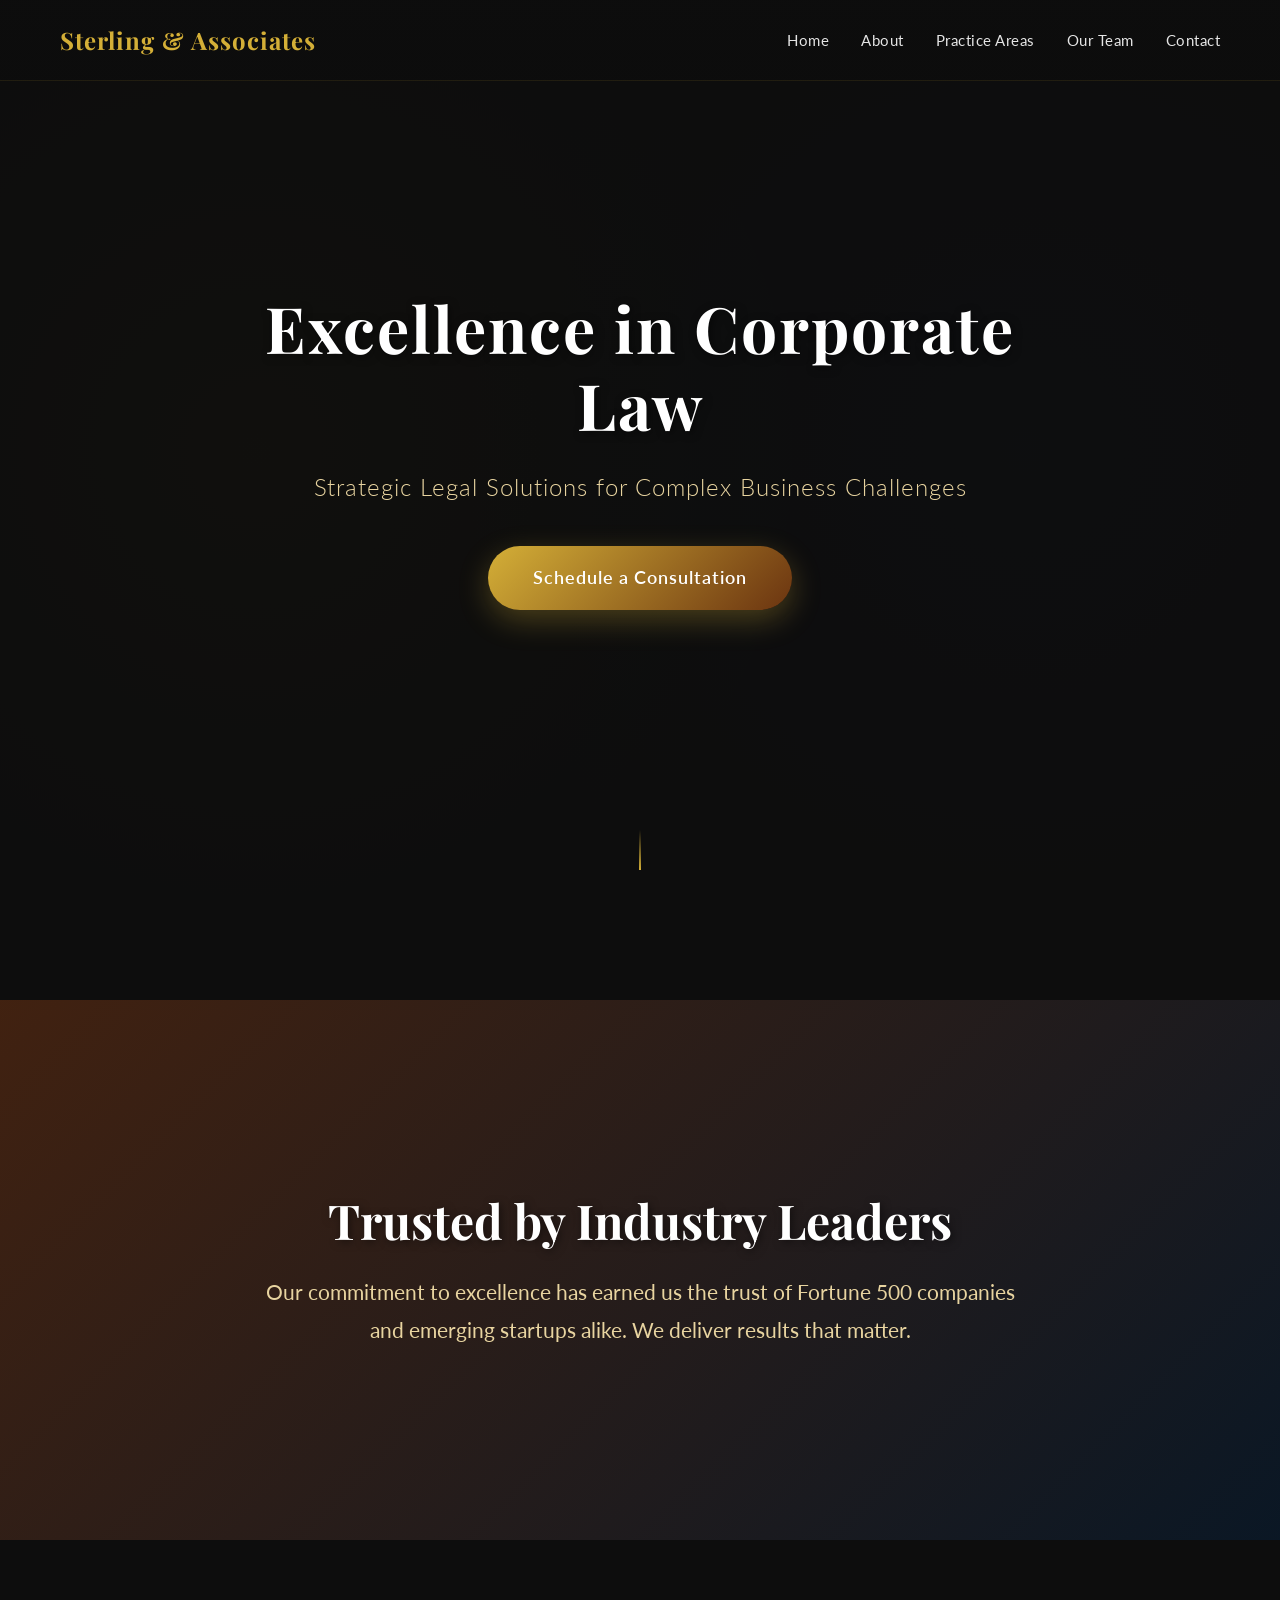
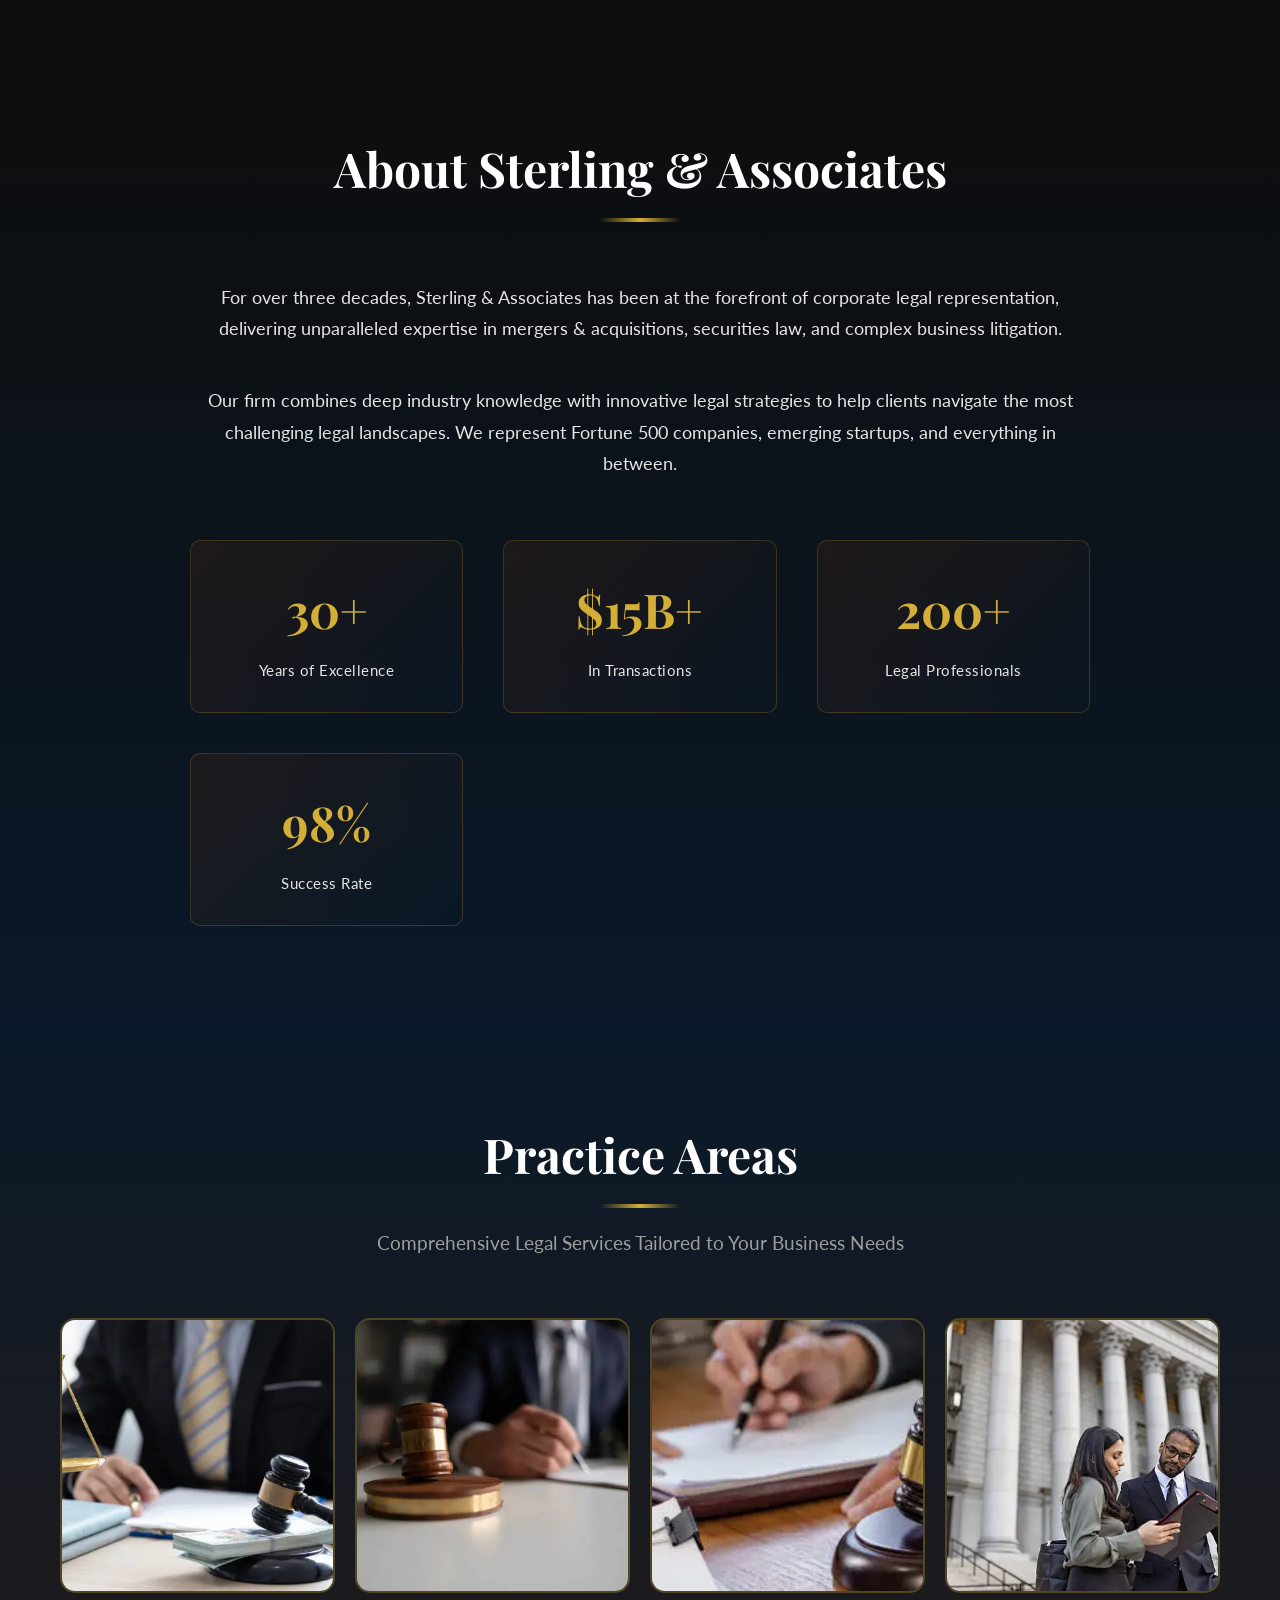
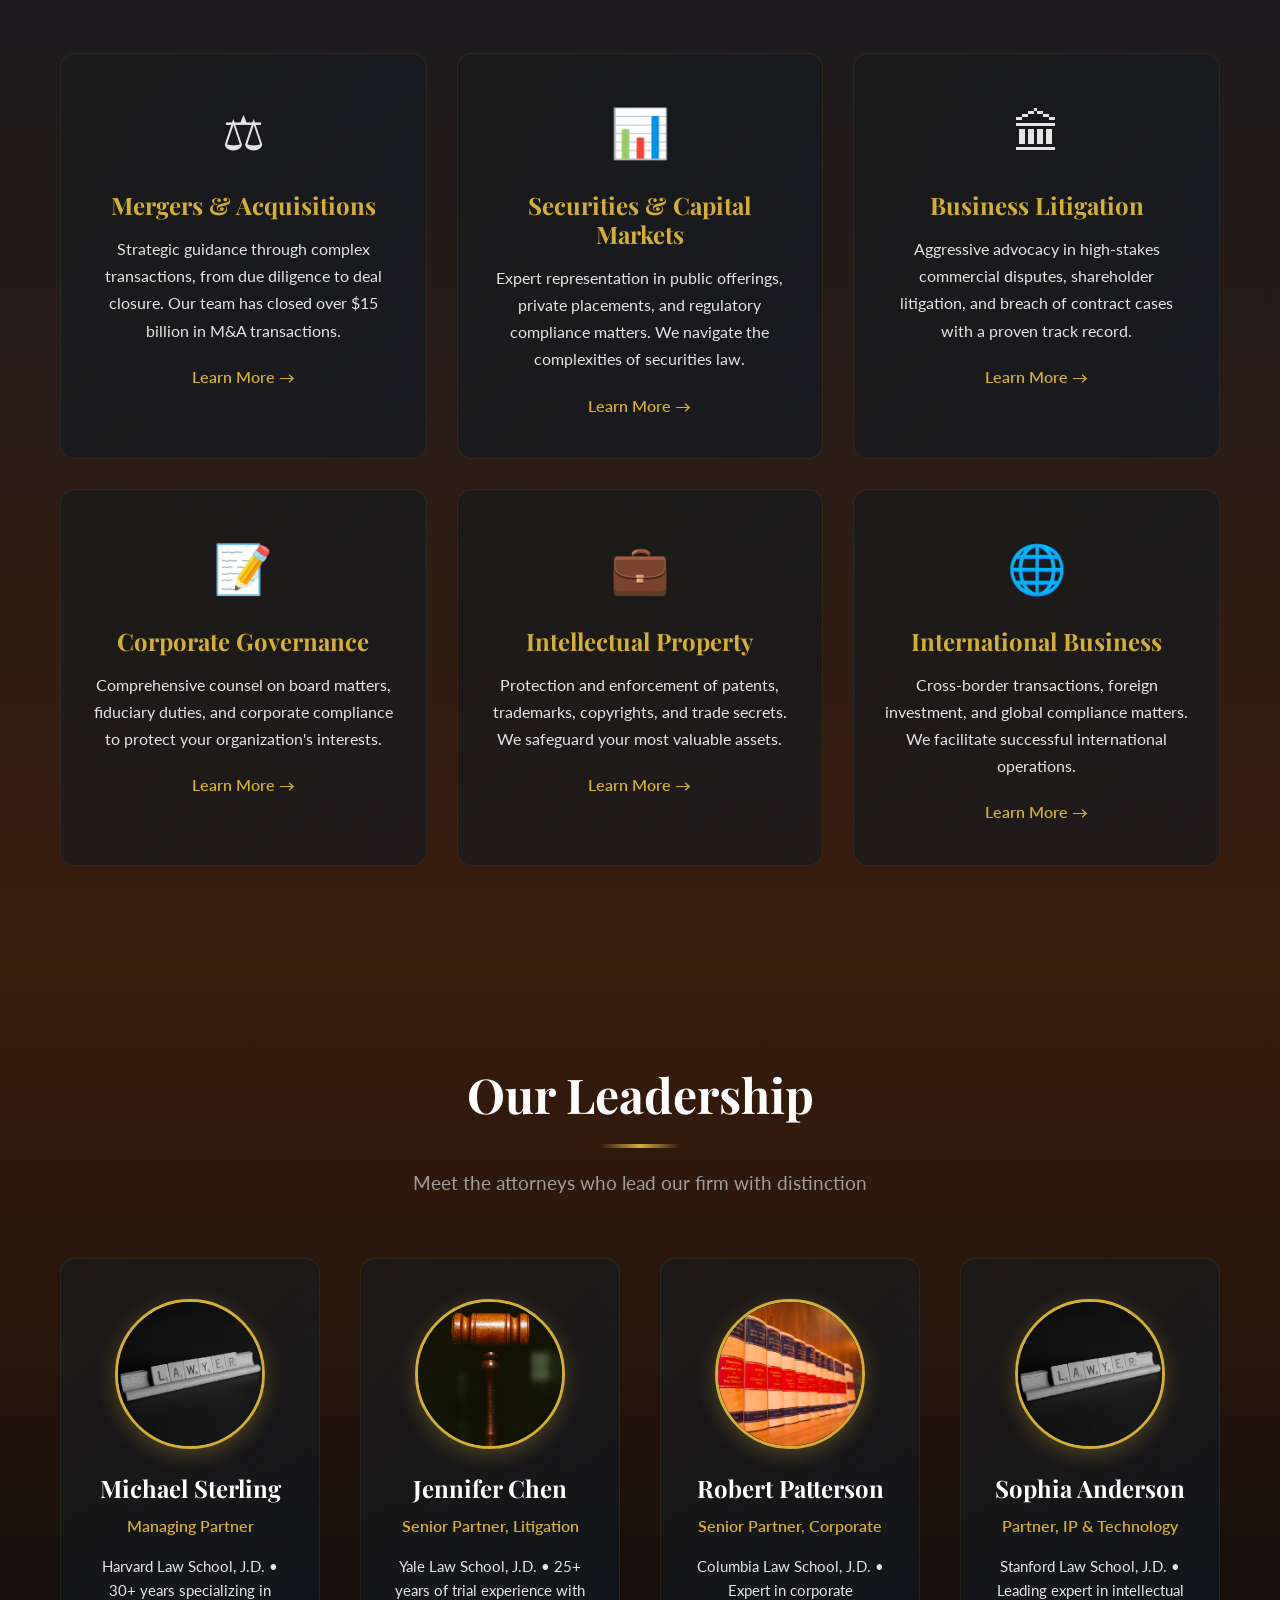
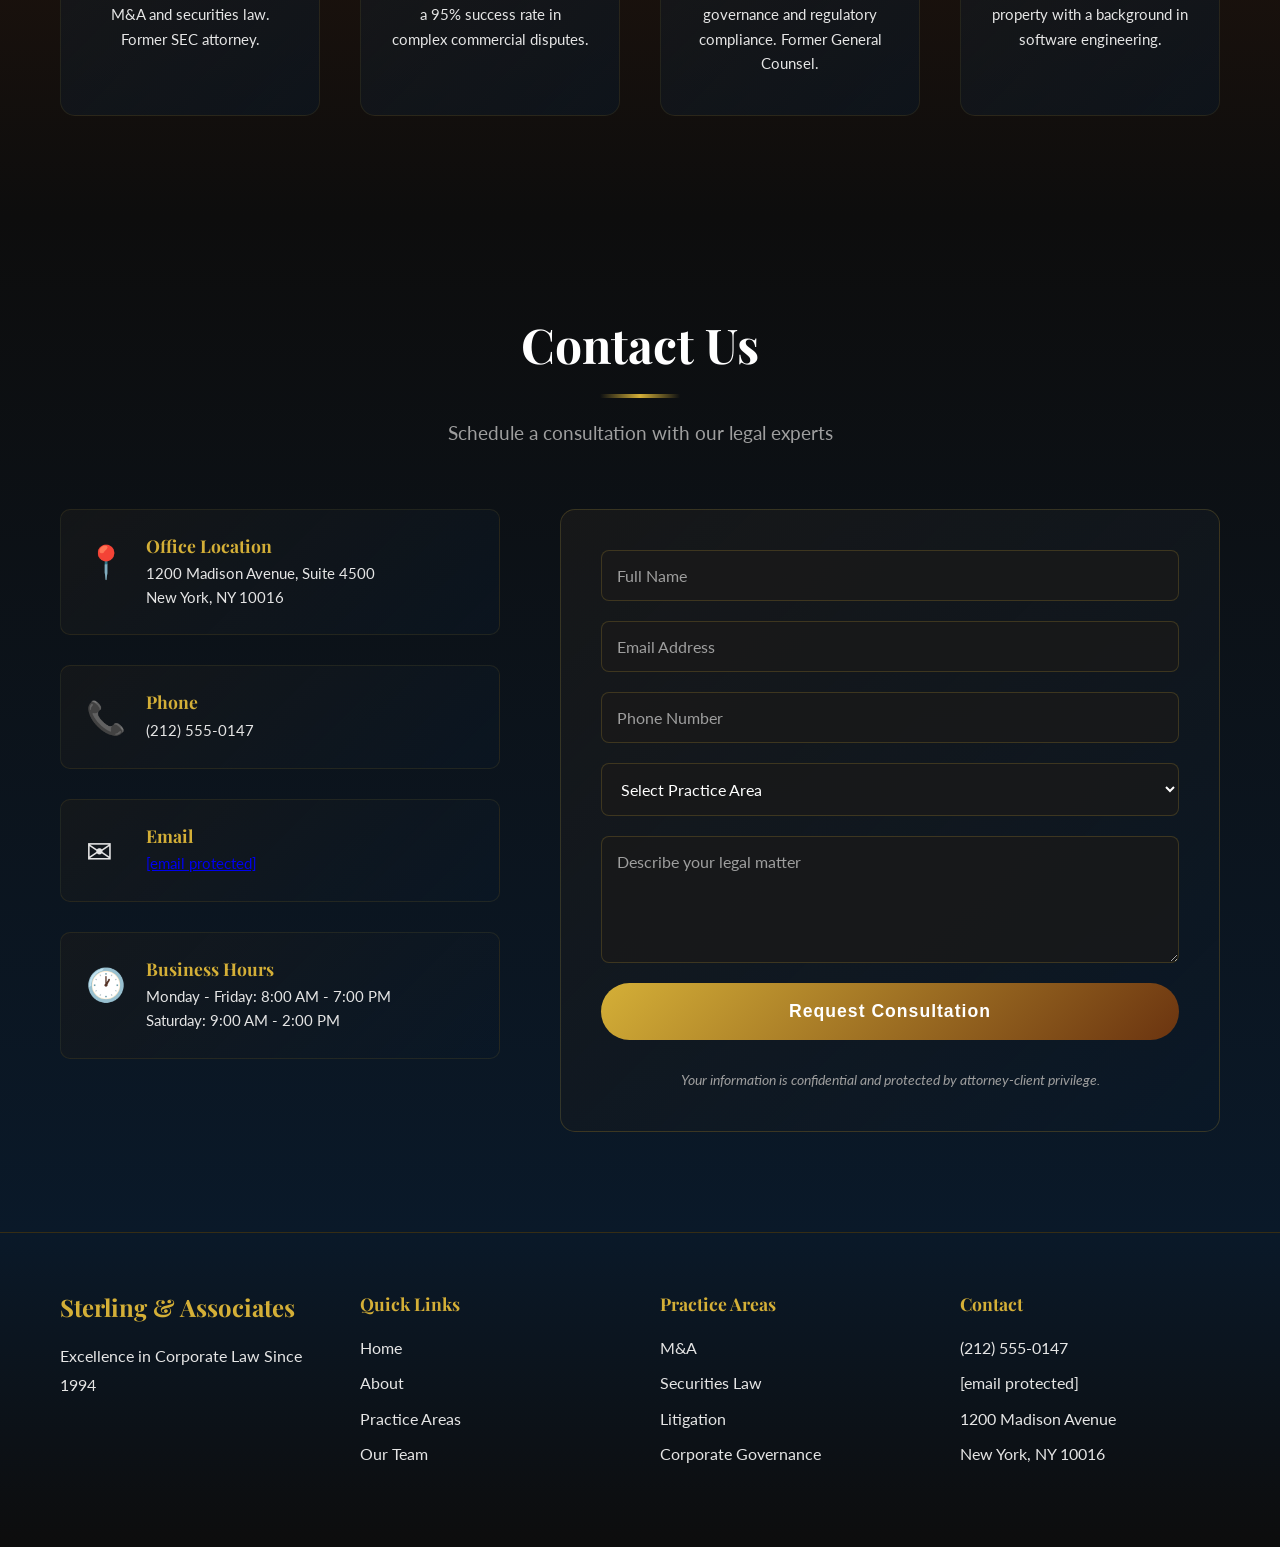
==== Legal.html @ 86e3eb5f "Add files via upload Website for a law firm." ====
<!DOCTYPE html>
<html lang="en">
<head>
    <meta charset="UTF-8">
    <meta name="viewport" content="width=device-width, initial-scale=1.0">
    <title>Sterling & Associates | Corporate Law Firm</title>
    <link rel="stylesheet" href="Legal.css">
    <link rel="preconnect" href="https://fonts.googleapis.com">
    <link rel="preconnect" href="https://fonts.gstatic.com" crossorigin>
    <link href="https://fonts.googleapis.com/css2?family=Playfair+Display:wght@400;600;700&family=Lato:wght@300;400;700&display=swap" rel="stylesheet">
</head>
<body>
    <!-- Navigation -->
    <nav class="navbar" id="navbar">
        <div class="nav-container">
            <div class="logo">
                <span class="logo-text">Sterling & Associates</span>
            </div>
            <div class="nav-toggle" id="navToggle">
                <span></span>
                <span></span>
                <span></span>
            </div>
            <ul class="nav-menu" id="navMenu">
                <li><a href="#home" class="nav-link">Home</a></li>
                <li><a href="#about" class="nav-link">About</a></li>
                <li><a href="#practice-areas" class="nav-link">Practice Areas</a></li>
                <li><a href="#team" class="nav-link">Our Team</a></li>
                <li><a href="#contact" class="nav-link">Contact</a></li>
            </ul>
        </div>
    </nav>

    <!-- Hero Section -->
    <section class="hero" id="home">
        <video class="hero-video" autoplay muted loop playsinline>
            <source src="5637927-uhd_3840_2160_24fps.mp4" type="video/mp4">
        </video>
        <div class="hero-overlay"></div>
        <div class="hero-content">
            <h1 class="hero-title">Excellence in Corporate Law</h1>
            <p class="hero-subtitle">Strategic Legal Solutions for Complex Business Challenges</p>
            <a href="#contact" class="cta-button">Schedule a Consultation</a>
        </div>
        <div class="scroll-indicator">
            <span></span>
        </div>
    </section>

    <!-- Video Background Section -->
    <section class="video-section" id="video-parallax">
        <video class="parallax-video" muted loop playsinline>
            <source src="5637927-uhd_3840_2160_24fps.mp4" type="video/mp4">
        </video>
        <div class="video-overlay"></div>
        <div class="video-content">
            <h2 class="video-title">Trusted by Industry Leaders</h2>
            <p class="video-text">Our commitment to excellence has earned us the trust of Fortune 500 companies and emerging startups alike. We deliver results that matter.</p>
        </div>
    </section>

    <!-- About Section -->
    <section class="about" id="about">
        <div class="container">
            <div class="section-header">
                <h2 class="section-title">About Sterling & Associates</h2>
                <div class="title-underline"></div>
            </div>
            <div class="about-content">
                <div class="about-text">
                    <p class="lead-text">For over three decades, Sterling & Associates has been at the forefront of corporate legal representation, delivering unparalleled expertise in mergers & acquisitions, securities law, and complex business litigation.</p>
                    <p>Our firm combines deep industry knowledge with innovative legal strategies to help clients navigate the most challenging legal landscapes. We represent Fortune 500 companies, emerging startups, and everything in between.</p>
                    <div class="stats-grid">
                        <div class="stat-item">
                            <div class="stat-number">30+</div>
                            <div class="stat-label">Years of Excellence</div>
                        </div>
                        <div class="stat-item">
                            <div class="stat-number">$15B+</div>
                            <div class="stat-label">In Transactions</div>
                        </div>
                        <div class="stat-item">
                            <div class="stat-number">200+</div>
                            <div class="stat-label">Legal Professionals</div>
                        </div>
                        <div class="stat-item">
                            <div class="stat-number">98%</div>
                            <div class="stat-label">Success Rate</div>
                        </div>
                    </div>
                </div>
            </div>
        </div>
    </section>

    <!-- Practice Areas Section -->
    <section class="practice-areas" id="practice-areas">
        <div class="container">
            <div class="section-header">
                <h2 class="section-title">Practice Areas</h2>
                <div class="title-underline"></div>
                <p class="section-subtitle">Comprehensive Legal Services Tailored to Your Business Needs</p>
            </div>
            
            <!-- Featured Images -->
            <div class="practice-images">
                <div class="practice-image-item">
                    <img src="istockphoto-1415997083-612x612.webp" alt="Legal consultation">
                </div>
                <div class="practice-image-item">
                    <img src="istockphoto-2102571053-612x612.webp" alt="Legal gavel">
                </div>
                <div class="practice-image-item">
                    <img src="istockphoto-2164904560-612x612.webp" alt="Legal documents">
                </div>
                <div class="practice-image-item">
                    <img src="istockphoto-2248801947-612x612.webp" alt="Legal professionals">
                </div>
            </div>
            
            <div class="practice-grid">
                <div class="practice-card">
                    <div class="practice-icon">⚖</div>
                    <h3 class="practice-title">Mergers & Acquisitions</h3>
                    <p class="practice-description">Strategic guidance through complex transactions, from due diligence to deal closure. Our team has closed over $15 billion in M&A transactions.</p>
                    <a href="#contact" class="practice-link">Learn More →</a>
                </div>
                <div class="practice-card">
                    <div class="practice-icon">📊</div>
                    <h3 class="practice-title">Securities & Capital Markets</h3>
                    <p class="practice-description">Expert representation in public offerings, private placements, and regulatory compliance matters. We navigate the complexities of securities law.</p>
                    <a href="#contact" class="practice-link">Learn More →</a>
                </div>
                <div class="practice-card">
                    <div class="practice-icon">🏛</div>
                    <h3 class="practice-title">Business Litigation</h3>
                    <p class="practice-description">Aggressive advocacy in high-stakes commercial disputes, shareholder litigation, and breach of contract cases with a proven track record.</p>
                    <a href="#contact" class="practice-link">Learn More →</a>
                </div>
                <div class="practice-card">
                    <div class="practice-icon">📝</div>
                    <h3 class="practice-title">Corporate Governance</h3>
                    <p class="practice-description">Comprehensive counsel on board matters, fiduciary duties, and corporate compliance to protect your organization's interests.</p>
                    <a href="#contact" class="practice-link">Learn More →</a>
                </div>
                <div class="practice-card">
                    <div class="practice-icon">💼</div>
                    <h3 class="practice-title">Intellectual Property</h3>
                    <p class="practice-description">Protection and enforcement of patents, trademarks, copyrights, and trade secrets. We safeguard your most valuable assets.</p>
                    <a href="#contact" class="practice-link">Learn More →</a>
                </div>
                <div class="practice-card">
                    <div class="practice-icon">🌐</div>
                    <h3 class="practice-title">International Business</h3>
                    <p class="practice-description">Cross-border transactions, foreign investment, and global compliance matters. We facilitate successful international operations.</p>
                    <a href="#contact" class="practice-link">Learn More →</a>
                </div>
            </div>
        </div>
    </section>

    <!-- Team Section -->
    <section class="team" id="team">
        <div class="container">
            <div class="section-header">
                <h2 class="section-title">Our Leadership</h2>
                <div class="title-underline"></div>
                <p class="section-subtitle">Meet the attorneys who lead our firm with distinction</p>
            </div>
            <div class="team-grid">
                <div class="team-card">
                    <div class="team-image">
                        <img src="photo-1528747008803-f9f5cc8f1a64.avif" alt="Michael Sterling">
                    </div>
                    <h3 class="team-name">Michael Sterling</h3>
                    <p class="team-title">Managing Partner</p>
                    <p class="team-description">Harvard Law School, J.D. • 30+ years specializing in M&A and securities law. Former SEC attorney.</p>
                </div>
                <div class="team-card">
                    <div class="team-image">
                        <img src="photo-1589307904488-7d60ff29c975.avif" alt="Jennifer Chen">
                    </div>
                    <h3 class="team-name">Jennifer Chen</h3>
                    <p class="team-title">Senior Partner, Litigation</p>
                    <p class="team-description">Yale Law School, J.D. • 25+ years of trial experience with a 95% success rate in complex commercial disputes.</p>
                </div>
                <div class="team-card">
                    <div class="team-image">
                        <img src="photo-1659869764315-dc3d188141fe.avif" alt="Robert Patterson">
                    </div>
                    <h3 class="team-name">Robert Patterson</h3>
                    <p class="team-title">Senior Partner, Corporate</p>
                    <p class="team-description">Columbia Law School, J.D. • Expert in corporate governance and regulatory compliance. Former General Counsel.</p>
                </div>
                <div class="team-card">
                    <div class="team-image">
                        <img src="photo-1528747008803-f9f5cc8f1a64.avif" alt="Sophia Anderson">
                    </div>
                    <h3 class="team-name">Sophia Anderson</h3>
                    <p class="team-title">Partner, IP & Technology</p>
                    <p class="team-description">Stanford Law School, J.D. • Leading expert in intellectual property with a background in software engineering.</p>
                </div>
            </div>
        </div>
    </section>

    <!-- Contact Section -->
    <section class="contact" id="contact">
        <div class="container">
            <div class="section-header">
                <h2 class="section-title">Contact Us</h2>
                <div class="title-underline"></div>
                <p class="section-subtitle">Schedule a consultation with our legal experts</p>
            </div>
            <div class="contact-content">
                <div class="contact-info">
                    <div class="info-item">
                        <div class="info-icon">📍</div>
                        <div class="info-text">
                            <h4>Office Location</h4>
                            <p>1200 Madison Avenue, Suite 4500<br>New York, NY 10016</p>
                        </div>
                    </div>
                    <div class="info-item">
                        <div class="info-icon">📞</div>
                        <div class="info-text">
                            <h4>Phone</h4>
                            <p>(212) 555-0147</p>
                        </div>
                    </div>
                    <div class="info-item">
                        <div class="info-icon">✉</div>
                        <div class="info-text">
                            <h4>Email</h4>
                            <p><a href="/cdn-cgi/l/email-protection" class="__cf_email__" data-cfemail="42212d2c3623213602313627302e2b2c252331312d212b233627316c212d2f">[email&#160;protected]</a></p>
                        </div>
                    </div>
                    <div class="info-item">
                        <div class="info-icon">🕐</div>
                        <div class="info-text">
                            <h4>Business Hours</h4>
                            <p>Monday - Friday: 8:00 AM - 7:00 PM<br>Saturday: 9:00 AM - 2:00 PM</p>
                        </div>
                    </div>
                </div>
                <div class="contact-form-wrapper">
                    <form class="contact-form" id="contactForm">
                        <div class="form-group">
                            <input type="text" id="name" name="name" placeholder="Full Name" required>
                        </div>
                        <div class="form-group">
                            <input type="email" id="email" name="email" placeholder="Email Address" required>
                        </div>
                        <div class="form-group">
                            <input type="tel" id="phone" name="phone" placeholder="Phone Number" required>
                        </div>
                        <div class="form-group">
                            <select id="service" name="service" required>
                                <option value="">Select Practice Area</option>
                                <option value="ma">Mergers & Acquisitions</option>
                                <option value="securities">Securities & Capital Markets</option>
                                <option value="litigation">Business Litigation</option>
                                <option value="governance">Corporate Governance</option>
                                <option value="ip">Intellectual Property</option>
                                <option value="international">International Business</option>
                            </select>
                        </div>
                        <div class="form-group">
                            <textarea id="message" name="message" rows="5" placeholder="Describe your legal matter" required></textarea>
                        </div>
                        <button type="submit" class="submit-button">Request Consultation</button>
                        <p class="form-disclaimer">Your information is confidential and protected by attorney-client privilege.</p>
                    </form>
                </div>
            </div>
        </div>
    </section>

    <!-- Footer -->
    <footer class="footer">
        <div class="container">
            <div class="footer-content">
                <div class="footer-section">
                    <h3 class="footer-title">Sterling & Associates</h3>
                    <p>Excellence in Corporate Law Since 1994</p>
                </div>
                <div class="footer-section">
                    <h4 class="footer-heading">Quick Links</h4>
                    <ul class="footer-links">
                        <li><a href="#home">Home</a></li>
                        <li><a href="#about">About</a></li>
                        <li><a href="#practice-areas">Practice Areas</a></li>
                        <li><a href="#team">Our Team</a></li>
                    </ul>
                </div>
                <div class="footer-section">
                    <h4 class="footer-heading">Practice Areas</h4>
                    <ul class="footer-links">
                        <li><a href="#contact">M&A</a></li>
                        <li><a href="#contact">Securities Law</a></li>
                        <li><a href="#contact">Litigation</a></li>
                        <li><a href="#contact">Corporate Governance</a></li>
                    </ul>
                </div>
                <div class="footer-section">
                    <h4 class="footer-heading">Contact</h4>
                    <ul class="footer-links">
                        <li>(212) 555-0147</li>
                        <li><a href="/cdn-cgi/l/email-protection" class="__cf_email__" data-cfemail="7b1814150f1a180f3b080f1e091712151c1a08081418121a0f1e0855181416">[email&#160;protected]</a></li>
                        <li>1200 Madison Avenue</li>
                        <li>New York, NY 10016</li>
                    </ul>
                </div>
            </div>
            <div class="foo
---- Legal.css ----
/* Reset and Base Styles */
* {
    margin: 0;
    padding: 0;
    box-sizing: border-box;
}

:root {
    --mahogany: #4A2511;
    --dark-mahogany: #3A1C0B;
    --rich-mahogany: #6B3410;
    --dark-blue: #0A1929;
    --navy-blue: #162B42;
    --deep-black: #0D0D0D;
    --off-black: #1A1A1A;
    --gold-accent: #D4AF37;
    --light-gold: #E8D4A0;
    --white: #FFFFFF;
    --light-gray: #E5E5E5;
    --medium-gray: #9E9E9E;
}

body {
    font-family: 'Lato', sans-serif;
    line-height: 1.6;
    color: var(--light-gray);
    background-color: var(--deep-black);
    overflow-x: hidden;
}

h1, h2, h3, h4, h5, h6 {
    font-family: 'Playfair Display', serif;
    font-weight: 700;
    line-height: 1.2;
    color: var(--white);
}

.container {
    max-width: 1200px;
    margin: 0 auto;
    padding: 0 20px;
}

/* Navigation */
.navbar {
    position: fixed;
    top: 0;
    left: 0;
    right: 0;
    z-index: 1000;
    background: linear-gradient(180deg, rgba(13, 13, 13, 0.98) 0%, rgba(13, 13, 13, 0.95) 100%);
    backdrop-filter: blur(10px);
    transition: all 0.3s ease;
    border-bottom: 1px solid rgba(212, 175, 55, 0.1);
}

.navbar.scrolled {
    box-shadow: 0 4px 20px rgba(0, 0, 0, 0.5);
    border-bottom: 1px solid rgba(212, 175, 55, 0.3);
}

.nav-container {
    max-width: 1200px;
    margin: 0 auto;
    padding: 0 20px;
    display: flex;
    justify-content: space-between;
    align-items: center;
    height: 80px;
}

.logo-text {
    font-family: 'Playfair Display', serif;
    font-size: 1.5rem;
    font-weight: 700;
    color: var(--gold-accent);
    letter-spacing: 1px;
}

.nav-menu {
    display: flex;
    list-style: none;
    gap: 2rem;
}

.nav-link {
    color: var(--light-gray);
    text-decoration: none;
    font-size: 0.95rem;
    font-weight: 400;
    letter-spacing: 0.5px;
    transition: color 0.3s ease;
    position: relative;
}

.nav-link::after {
    content: '';
    position: absolute;
    bottom: -5px;
    left: 0;
    width: 0;
    height: 2px;
    background: var(--gold-accent);
    transition: width 0.3s ease;
}

.nav-link:hover {
    color: var(--gold-accent);
}

.nav-link:hover::after {
    width: 100%;
}

.nav-toggle {
    display: none;
    flex-direction: column;
    cursor: pointer;
    gap: 5px;
}

.nav-toggle span {
    width: 25px;
    height: 3px;
    background-color: var(--gold-accent);
    transition: all 0.3s ease;
}

/* Hero Section */
.hero {
    position: relative;
    height: 100vh;
    display: flex;
    align-items: center;
    justify-content: center;
    overflow: hidden;
}

.hero-video {
    position: absolute;
    top: 50%;
    left: 50%;
    min-width: 100%;
    min-height: 100%;
    width: auto;
    height: auto;
    transform: translateX(-50%) translateY(-50%);
    z-index: 0;
    object-fit: cover;
}

.hero::before {
    content: '';
    position: absolute;
    top: 0;
    left: 0;
    right: 0;
    bottom: 0;
    background: 
        radial-gradient(circle at 20% 50%, rgba(212, 175, 55, 0.05) 0%, transparent 50%),
        radial-gradient(circle at 80% 50%, rgba(10, 25, 41, 0.3) 0%, transparent 50%);
    z-index: 1;
}

.hero-overlay {
    position: absolute;
    top: 0;
    left: 0;
    right: 0;
    bottom: 0;
    background: rgba(13, 13, 13, 0.7);
    z-index: 1;
}

.hero-content {
    position: relative;
    z-index: 2;
    text-align: center;
    max-width: 900px;
    padding: 0 20px;
    animation: fadeInUp 1s ease;
}

.hero-title {
    font-size: 4rem;
    margin-bottom: 1.5rem;
    color: var(--white);
    text-shadow: 2px 2px 8px rgba(0, 0, 0, 0.5);
    letter-spacing: 2px;
}

.hero-subtitle {
    font-size: 1.5rem;
    margin-bottom: 2.5rem;
    color: var(--light-gold);
    font-weight: 300;
    letter-spacing: 1px;
}

.cta-button {
    display: inline-block;
    padding: 18px 45px;
    background: linear-gradient(135deg, var(--gold-accent) 0%, var(--rich-mahogany) 100%);
    color: var(--white);
    text-decoration: none;
    font-size: 1.1rem;
    font-weight: 600;
    border-radius: 50px;
    transition: all 0.4s ease;
    box-shadow: 0 10px 30px rgba(212, 175, 55, 0.3);
    letter-spacing: 1px;
}

.cta-button:hover {
    transform: translateY(-3px);
    box-shadow: 0 15px 40px rgba(212, 175, 55, 0.5);
    background: linear-gradient(135deg, var(--rich-mahogany) 0%, var(--gold-accent) 100%);
}

.scroll-indicator {
    position: absolute;
    bottom: 30px;
    left: 50%;
    transform: translateX(-50%);
    z-index: 2;
}

.scroll-indicator span {
    display: block;
    width: 2px;
    height: 40px;
    background: linear-gradient(180deg, transparent 0%, var(--gold-accent) 100%);
    animation: scrollAnimation 2s infinite;
}

@keyframes scrollAnimation {
    0%, 100% {
        opacity: 0;
        transform: translateY(-20px);
    }
    50% {
        opacity: 1;
        transform: translateY(0);
    }
}

@keyframes fadeInUp {
    from {
        opacity: 0;
        transform: translateY(30px);
    }
    to {
        opacity: 1;
        transform: translateY(0);
    }
}

/* Section Styles */
section {
    padding: 100px 0;
}

/* Video Parallax Section */
.video-section {
    position: relative;
    height: 60vh;
    display: flex;
    align-items: center;
    justify-content: center;
    overflow: hidden;
    margin: 100px 0;
}

.parallax-video {
    position: absolute;
    top: 50%;
    left: 50%;
    min-width: 100%;
    min-height: 100%;
    width: auto;
    height: auto;
    transform: translateX(-50%) translateY(-50%);
    z-index: 0;
    object-fit: cover;
}

.video-overlay {
    position: absolute;
    top: 0;
    left: 0;
    right: 0;
    bottom: 0;
    background: linear-gradient(135deg, rgba(74, 37, 17, 0.85) 0%, rgba(10, 25, 41, 0.85) 100%);
    z-index: 1;
}

.video-content {
    position: relative;
    z-index: 2;
    text-align: center;
    max-width: 800px;
    padding: 0 20px;
}

.video-title {
    font-size: 3rem;
    margin-bottom: 1.5rem;
    color: var(--white);
    text-shadow: 2px 2px 8px rgba(0, 0, 0, 0.5);
}

.video-text {
    font-size: 1.3rem;
    color: var(--light-gold);
    line-height: 1.8;
}

.section-header {
    text-align: center;
    margin-bottom: 60px;
}

.section-title {
    font-size: 3rem;
    margin-bottom: 20px;
    color: var(--white);
}

.title-underline {
    width: 80px;
    height: 4px;
    background: linear-gradient(90deg, transparent, var(--gold-accent), transparent);
    margin: 0 auto 20px;
}

.section-subtitle {
    font-size: 1.2rem;
    color: var(--medium-gray);
    max-width: 700px;
    margin: 0 auto;
}

/* About Section */
.about {
    background: linear-gradient(180deg, var(--deep-black) 0%, var(--dark-blue) 100%);
}

.about-content {
    max-width: 900px;
    margin: 0 auto;
}

.about-text {
    text-align: center;
}

.lead-text {
    font-size: 1.3rem;
    color: var(--light-gold);
    margin-bottom: 1.5rem;
    line-height: 1.8;
}

.about-text p {
    font-size: 1.1rem;
    color: var(--light-gray);
    margin-bottom: 2.5rem;
    line-height: 1.8;
}

.stats-grid {
    display: grid;
    grid-template-columns: repeat(auto-fit, minmax(200px, 1fr));
    gap: 40px;
    margin-top: 60px;
}

.stat-item {
    text-align: center;
    padding: 30px;
    background: linear-gradient(135deg, rgba(74, 37, 17, 0.3) 0%, rgba(10, 25, 41, 0.3) 100%);
    border-radius: 10px;
    border: 1px solid rgba(212, 175, 55, 0.2);
    transition: all 0.3s ease;
}

.stat-item:hover {
    transform: translateY(-5px);
    border-color: var(--gold-accent);
    box-shadow: 0 10px 30px rgba(212, 175, 55, 0.2);
}

.stat-number {
    font-size: 3rem;
    font-weight: 700;
    color: var(--gold-accent);
    font-family: 'Playfair Display', serif;
}

.stat-label {
    font-size: 0.95rem;
    color: var(--light-gray);
    margin-top: 10px;
    letter-spacing: 0.5px;
}

/* Practice Areas Section */
.practice-areas {
    background: linear-gradient(180deg, var(--dark-blue) 0%, var(--dark-mahogany) 100%);
}

.practice-images {
    display: grid;
    grid-template-columns: repeat(auto-fit, minmax(250px, 1fr));
    gap: 20px;
    margin: 40px 0 60px;
}

.practice-image-item {
    position: relative;
    overflow: hidden;
    border-radius: 15px;
    aspect-ratio: 1;
    border: 2px solid rgba(212, 175, 55, 0.3);
    transition: all 0.4s ease;
}

.practice-image-item:hover {
    transform: translateY(-10px);
    border-color: var(--gold-accent);
    box-shadow: 0 15px 40px rgba(212, 175, 55, 0.3);
}

.practice-image-item img {
    width: 100%;
    height: 100%;
    object-fit: cover;
    transition: transform 0.6s ease;
}

.practice-image-item:hover img {
    transform: scale(1.1);
}

.practice-grid {
    display: grid;
    grid-template-columns: repeat(auto-fit, minmax(320px, 1fr));
    gap: 30px;
    margin-top: 40px;
}

.practice-card {
    background: linear-gradient(135deg, rgba(26, 26, 26, 0.8) 0%, rgba(10, 25, 41, 0.5) 100%);
    padding: 40px 30px;
    border-radius: 15px;
    border: 1px solid rgba(212, 175, 55, 0.1);
    transition: all 0.4s ease;
    text-align: center;
}

.practice-card:hover {
    transform: translateY(-10px);
    border-color: var(--gold-accent);
    box-shadow: 0 15px 40px rgba(212, 175, 55, 0.2);
    background: linear-gradient(135deg, rgba(74, 37, 17, 0.4) 0%, rgba(10, 25, 41, 0.6) 100%);
}

.practice-icon {
    font-size: 3rem;
    margin-bottom: 20px;
}

.practice-title {
    font-size: 1.5rem;
    margin-bottom: 15px;
    color: var(--gold-accent);
}

.practice-description {
    font-size: 1rem;
    color: var(--light-gray);
    line-height: 1.7;
    margin-bottom: 20px;
}

.practice-link {
    color: var(--gold-accent);
    text-decoration: none;
    font-weight: 600;
    transition: all 0.3s ease;
    display: inline-block;
}

.practice-link:hover {
    color: var(--light-gold);
    transform: translateX(5px);
}

/* Team Section */
.team {
    background: linear-gradient(180deg, var(--dark-mahogany) 0%, var(--deep-black) 100%);
}

.team-grid {
    display: grid;
    grid-template-columns: repeat(auto-fit, minmax(260px, 1fr));
    gap: 40px;
    margin-top: 40px;
}

.team-card {
    background: linear-gradient(135deg, rgba(26, 26, 26, 0.8) 0%, rgba(10, 25, 41, 0.5) 100%);
    padding: 40px 30px;
    border-radius: 15px;
    border: 1px solid rgba(212, 175, 55, 0.1);
    text-align: center;
    transition: all 0.4s ease;
}

.team-card:hover {
    transform: translateY(-10px);
    border-color: var(--gold-accent);
    box-shadow: 0 15px 40px rgba(212, 175, 55, 0.2);
}

.team-image {
    width: 150px;
    height: 150px;
    border-radius: 50%;
    margin: 0 auto 25px;
    overflow: hidden;
    border: 3px solid var(--gold-accent);
    box-shadow: 0 5px 20px rgba(212, 175, 55, 0.3);
}

.team-image img {
    width: 100%;
    height: 100%;
    object-fit: cover;
    transition: transform 0.4s ease;
}

.team-card:hover .team-image img {
    transform: scale(1.1);
}

.team-image-placeholder {
    width: 150px;
    height: 150px;
    border-radius: 50%;
    background: linear-gradient(135deg, var(--dark-blue) 0%, var(--rich-mahogany) 100%);
    margin: 0 auto 25px;
    display: flex;
    align-items: center;
    justify-content: center;
    border: 3px solid var(--gold-accent);
}

.team-initial {
    font-size: 3rem;
    color: var(--gold-accent);
    font-family: 'Playfair Display', serif;
    font-weight: 700;
}

.team-name {
    font-size: 1.5rem;
    margin-bottom: 10px;
    color: var(--white);
}

.team-title {
    font-size: 1rem;
    color: var(--gold-accent);
    margin-bottom: 15px;
    font-weight: 600;
}

.team-description {
    font-size: 0.95rem;
    color: var(--light-gray);
    line-height: 1.6;
}

/* Contact Section */
.contact {
    background: linear-gradient(180deg, var(--deep-black) 0%, var(--dark-blue) 100%);
}

.contact-content {
    display: grid;
    grid-template-columns: 1fr 1.5fr;
    gap: 60px;
    margin-top: 40px;
}

.contact-info {
    display: flex;
    flex-direction: column;
    gap: 30px;
}

.info-item {
    display: flex;
    align-items: flex-start;
    gap: 20px;
    padding: 25px;
    background: linear-gradient(135deg, rgba(26, 26, 26, 0.6) 0%, rgba(10, 25, 41, 0.4) 100%);
    border-radius: 10px;
    border: 1px solid rgba(212, 175, 55, 0.1);
    transition: all 0.3s ease;
}

.info-item:hover {
    border-color: var(--gold-accent);
    transform: translateX(5px);
}

.info-icon {
    font-size: 2rem;
    min-width: 40px;
}

.info-text h4 {
    font-size: 1.1rem;
    margin-bottom: 5px;
    color: var(--gold-accent);
}

.info-text p {
    font-size: 0.95rem;
    color: var(--light-gray);
    line-height: 1.6;
}

.contact-form-wrapper {
    background: linear-gradient(135deg, rgba(26, 26, 26, 0.8) 0%, rgba(10, 25, 41, 0.5) 100%);
    padding: 40px;
    border-radius: 15px;
    border: 1px solid rgba(212, 175, 55, 0.2);
}

.contact-form {
    display: flex;
    flex-direction: column;
    gap: 20px;
}

.form-group {
    display: flex;
    flex-direction: column;
}

.form-group input,
.form-group select,
.form-group textarea {
    padding: 15px;
    background: rgba(26, 26, 26, 0.8);
    border: 1px solid rgba(212, 175, 55, 0.2);
    border-radius: 8px;
    color: var(--white);
    font-size: 1rem;
    font-family: 'Lato', sans-serif;
    transition: all 0.3s ease;
}

.form-group input:focus,
.form-group select:focus,
.form-group textarea:focus {
    outline: none;
    border-color: var(--gold-accent);
    box-shadow: 0 0 10px rgba(212, 175, 55, 0.2);
}

.form-group input::placeholder,
.form-group textarea::placeholder {
    color: var(--medium-gray);
}

.form-group select {
    cursor: pointer;
}

.form-group select option {
    background: var(--off-black);
    color: var(--white);
}

.submit-button {
    padding: 18px;
    background: linear-gradient(135deg, var(--gold-accent) 0%, var(--rich-mahogany) 100%);
    color: var(--white);
    border: none;
    border-radius: 50px;
    font-size: 1.1rem;
    font-weight: 600;
    cursor: pointer;
    transition: all 0.4s ease;
    letter-spacing: 1px;
}

.submit-button:hover {
    transform: translateY(-3px);
    box-shadow: 0 10px 30px rgba(212, 175, 55, 0.4);
    background: linear-gradient(135deg, var(--rich-mahogany) 0%, var(--gold-accent) 100%);
}

.form-disclaimer {
    font-size: 0.85rem;
    color: var(--medium-gray);
    text-align: center;
    margin-top: 10px;
    font-style: italic;
}

/* Footer */
.footer {
    background: linear-gradient(180deg, var(--dark-blue) 0%, var(--deep-black) 100%);
    padding: 60px 0 30px;
    border-top: 1px solid rgba(212, 175, 55, 0.2);
}

.footer-content {
    display: grid;
    grid-template-columns: repeat(auto-fit, minmax(220px, 1fr));
    gap: 40px;
    margin-bottom: 40px;
}

.footer-section h3,
.footer-section h4 {
    margin-bottom: 20px;
}

.footer-title {
    color: var(--gold-accent);
    font-size: 1.5rem;
}

.footer-heading {
    color: var(--gold-accent);
    font-size: 1.1rem;
}

.footer-section p {
    color: var(--light-gray);
    line-height: 1.8;
}

.footer-links {
    list-style: none;
}

.footer-links li {
    margin-bottom: 10px;
}

.footer-links a {
    color: var(--light-gray);
    text-decoration: none;
    transition: color 0.3s ease;
}

.footer-links a:hover {
    color: var(--gold-accent);
}

.footer-bottom {
    text-align: center;
    padding-top: 30px;
    border-top: 1px solid rgba(212, 175, 55, 0.1);
}

.footer-bottom p {
    color: var(--medium-gray);
    font-size: 0.9rem;
}

.footer-bottom a {
    color: var(--gold-accent);
    text-decoration: none;
}

.footer-bottom a:hover {
    text-decoration: underline;
}

/* Responsive Design */
@media (max-width: 768px) {
    .nav-menu {
        position: fixed;
        left: -100%;
        top: 80px;
        flex-direction: column;
        background: rgba(13, 13, 13, 0.98);
        width: 100%;
        text-align: center;
        transition: left 0.3s ease;
        padding: 30px 0;
        gap: 0;
        border-top: 1px solid rgba(212, 175, 55, 0.2);
    }

    .nav-menu.active {
        left: 0;
    }

    .nav-menu li {
        padding: 15px 0;
    }

    .nav-toggle {
        display: flex;
    }

    .nav-toggle.active span:nth-child(1) {
        transform: rotate(45deg) translate(8px, 8px);
    }

    .nav-toggle.active span:nth-child(2) {
        opacity: 0;
    }

    .nav-toggle.active span:nth-child(3) {
        transform: rotate(-45deg) translate(8px, -8px);
    }

    .hero-title {
        font-size: 2.5rem;
    }

    .hero-subtitle {
        font-size: 1.2rem;
    }

    .video-section {
        height: 50vh;
    }

    .video-title {
        font-size: 2rem;
    }

    .video-text {
        font-size: 1.1rem;
    }

    .practice-images {
        grid-template-columns: repeat(2, 1fr);
        gap: 15px;
    }

    .section-title {
        font-size: 2.2rem;
    }

    .stats-grid {
        grid-template-columns: repeat(2, 1fr);
        gap: 20px;
    }

    .practice-grid {
        grid-template-columns: 1fr;
    }

    .team-grid {
        grid-template-columns: 1fr;
    }

    .contact-content {
        grid-template-columns: 1fr;
        gap: 40px;
    }

    .footer-content {
        grid-template-columns: 1fr;
        text-align: center;
    }

    section {
        padding: 60px 0;
    }
}

@media (max-width: 480px) {
    .hero-title {
        font-size: 2rem;
    }

    .hero-subtitle {
        font-size: 1rem;
    }

    .cta-button {
        padding: 15px 30px;
        font-size: 1rem;
    }

    .video-section {
        height: 40vh;
    }

    .video-title {
        font-size: 1.5rem;
    }

    .video-text {
        font-size: 1rem;
    }

    .practice-images {
        grid-template-columns: 1fr;
    }

    .section-title {
        font-size: 1.8rem;
    }

    .stats-grid {
        grid-template-columns: 1fr;
    }

    .stat-number {
        font-size: 2.5rem;
    }

    .contact-form-wrapper {
        padding: 25px;
    }
}

/* Smooth Scrolling */
html {
    scroll-behavior: smooth;
}

/* Selection Styling */
::selection {
    background: var(--gold-accent);
    color: var(--deep-black);
}

::-moz-selection {
    background: var(--gold-accent);
    color: var(--deep-black);
}
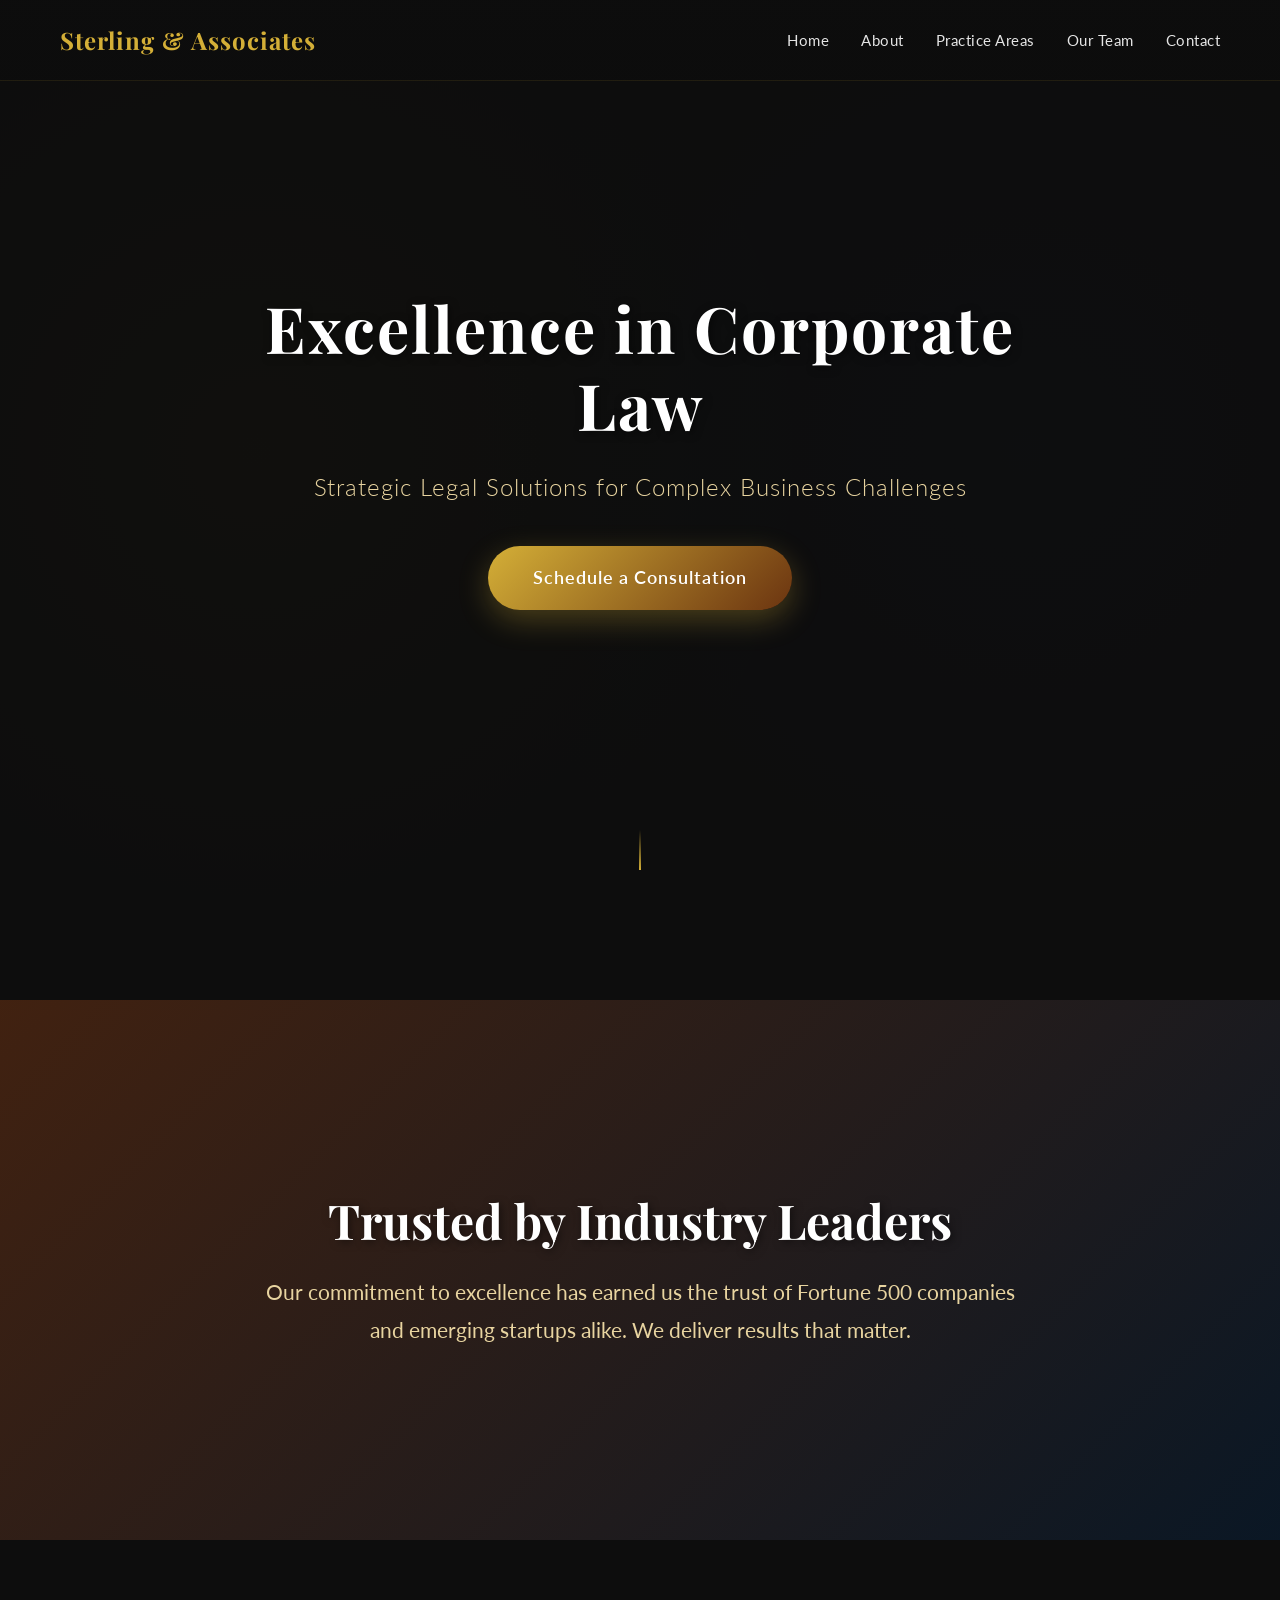
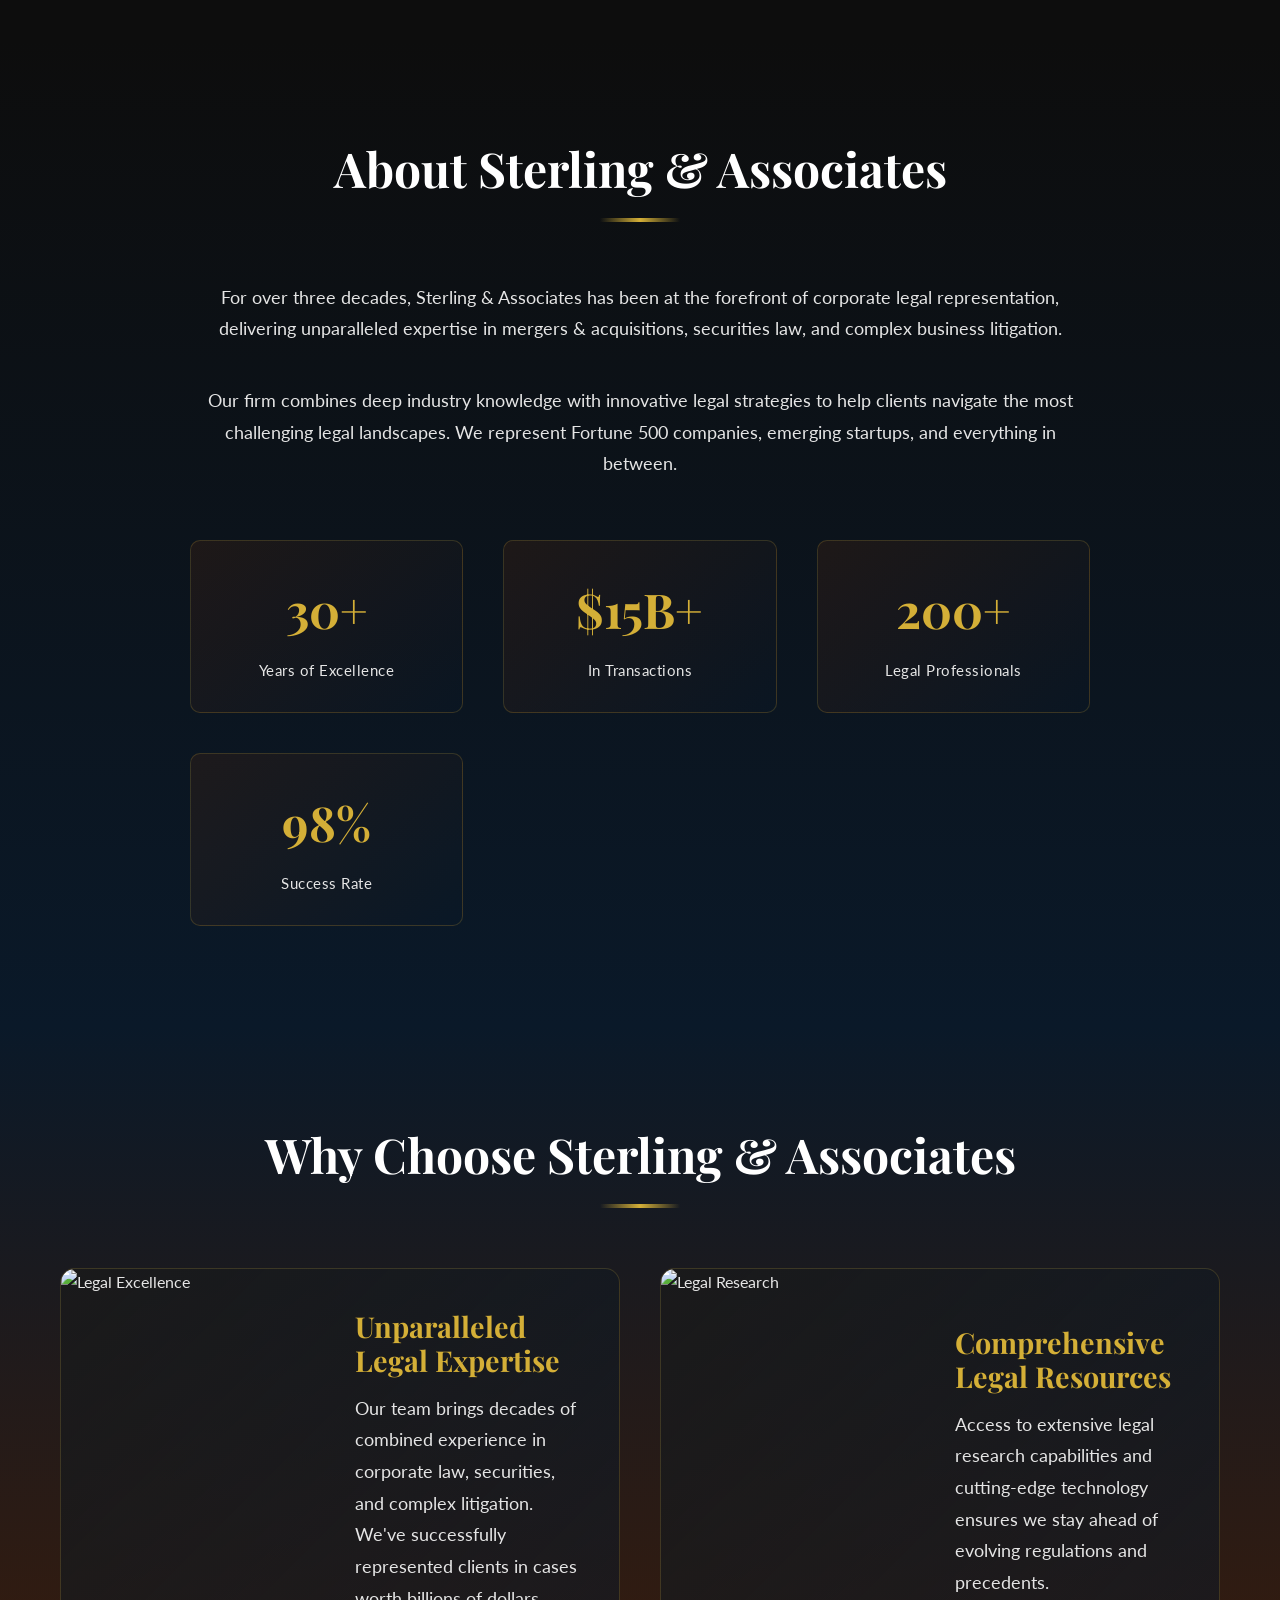
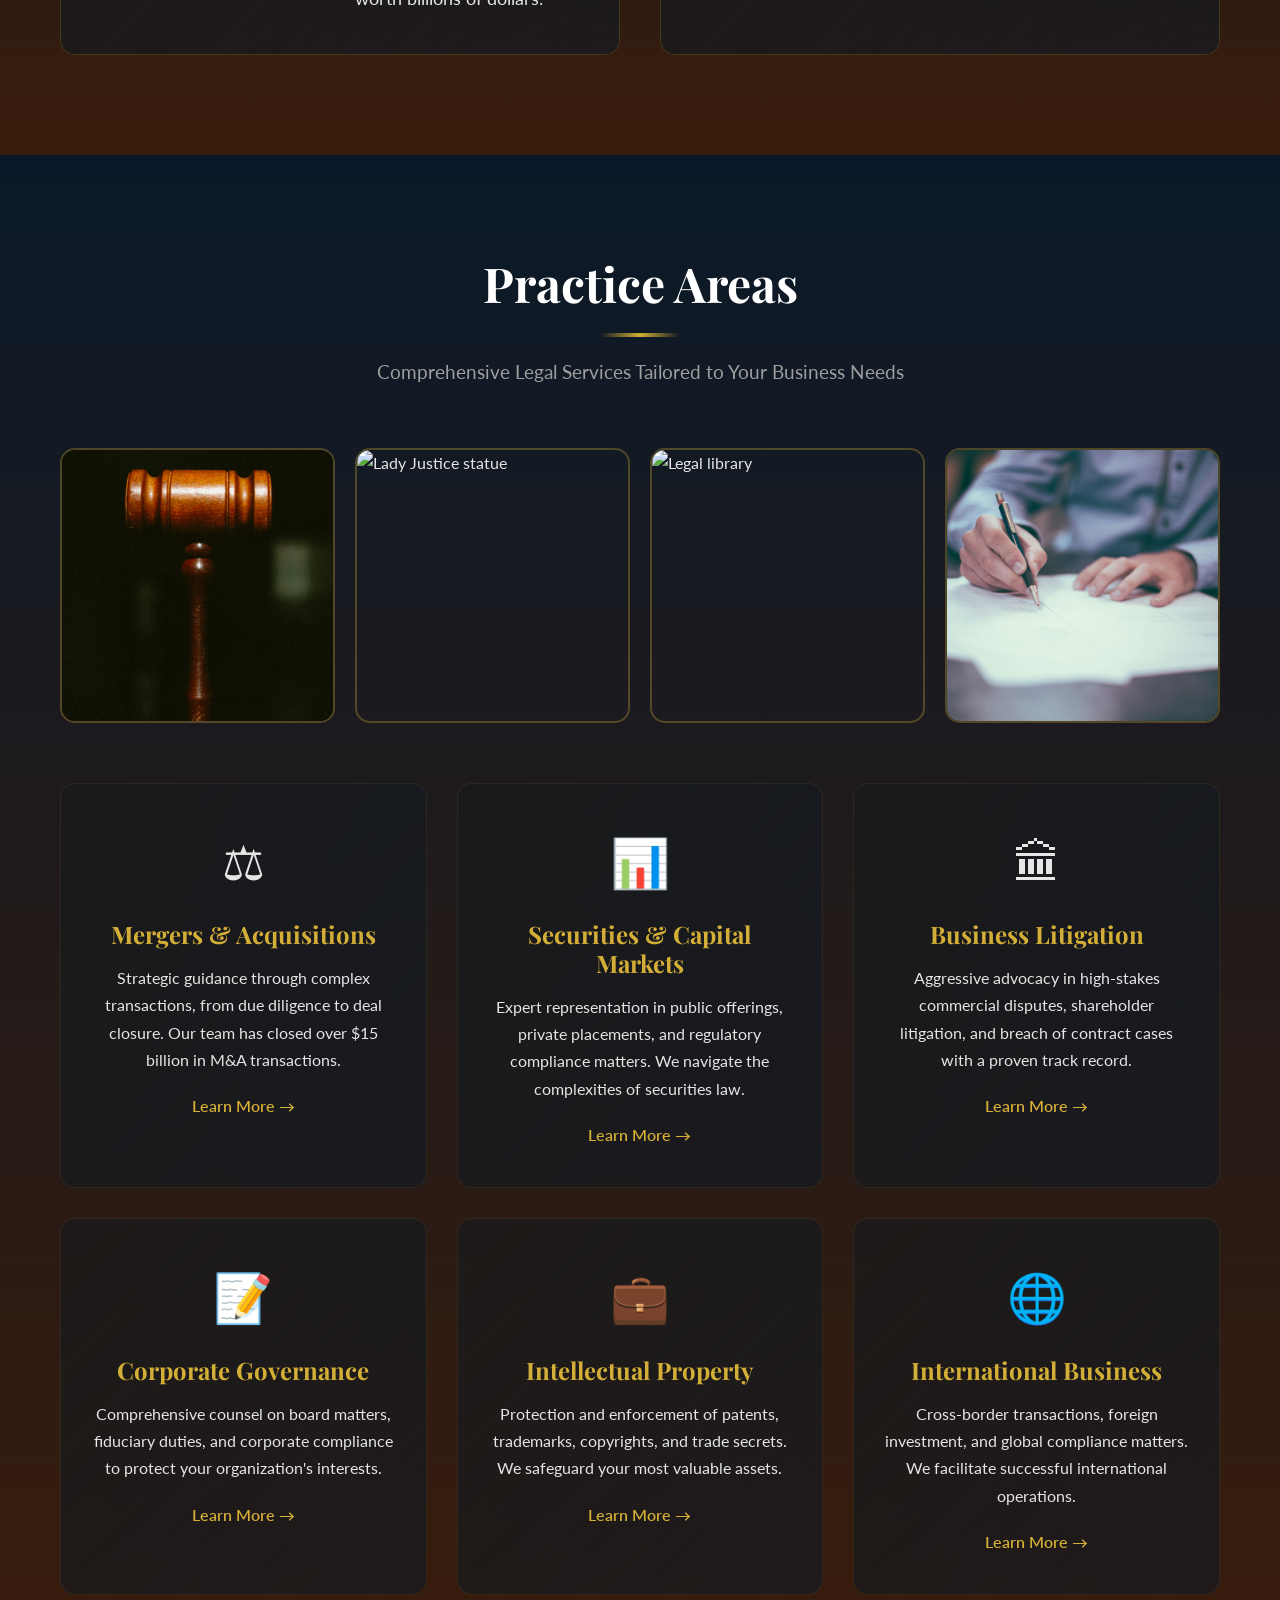
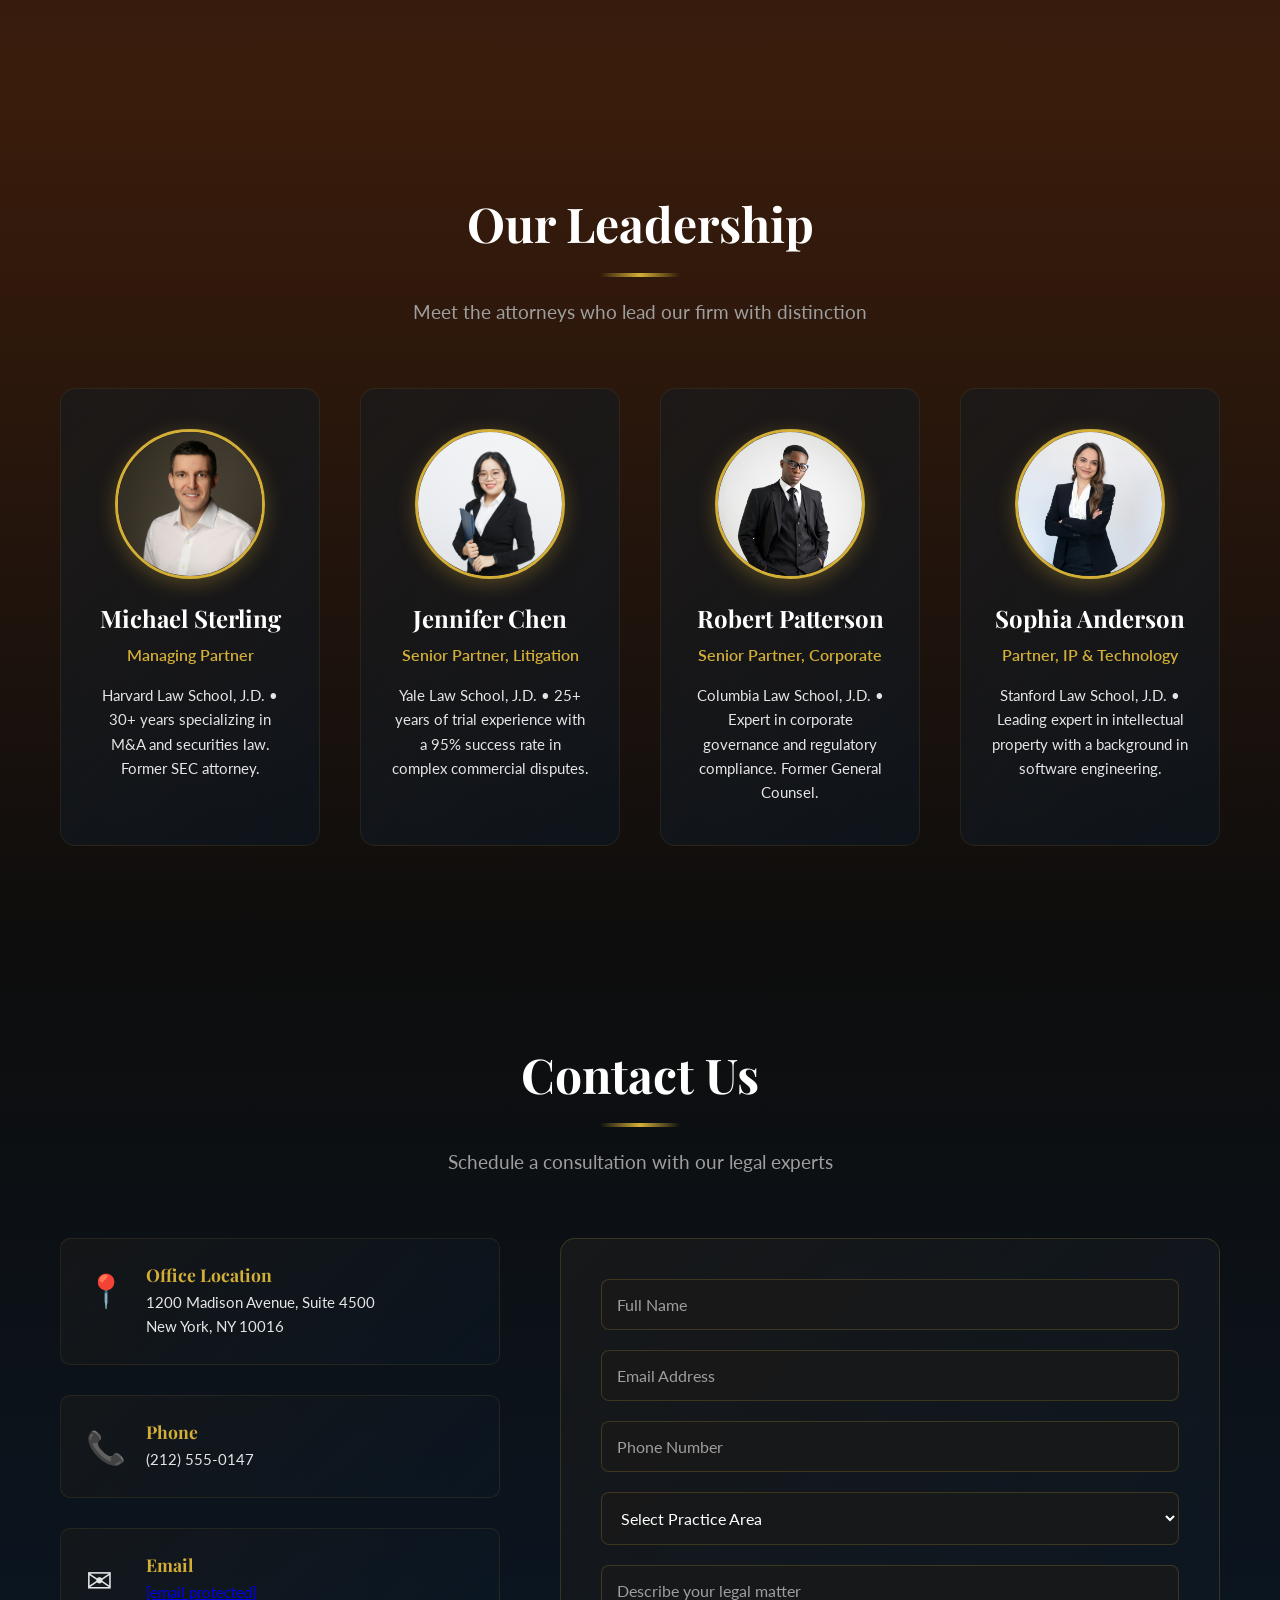
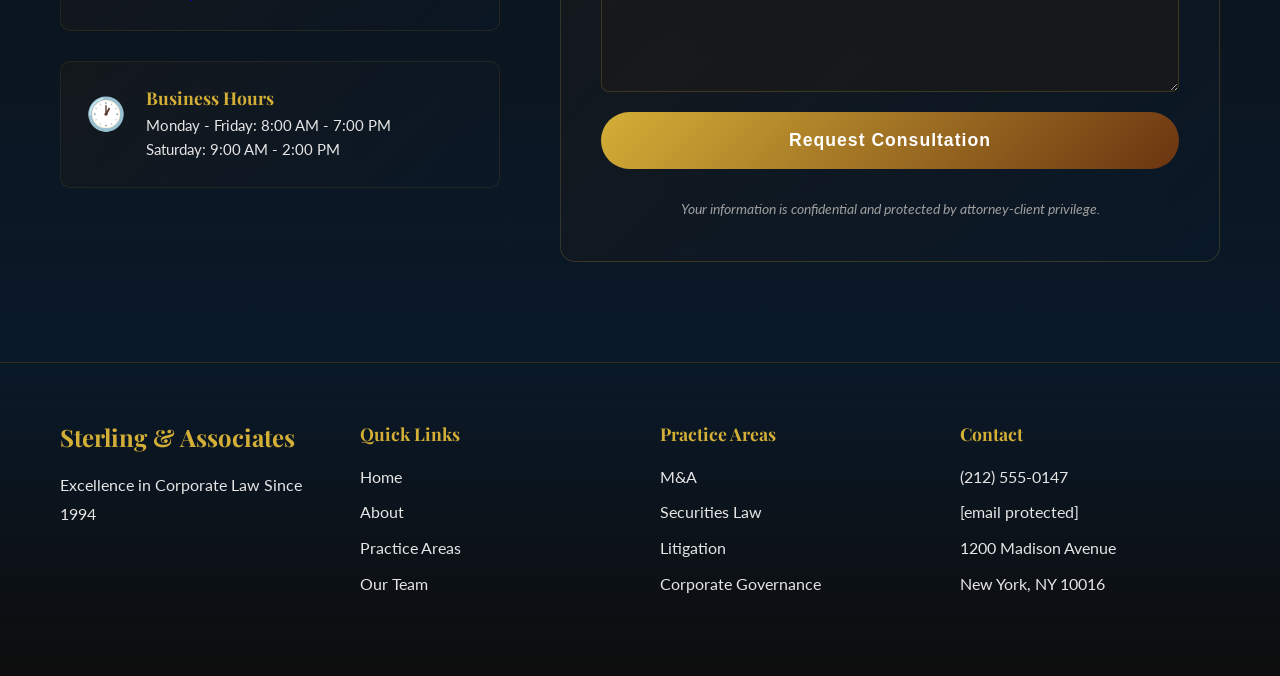
==== commit cab54b91: "Add files via upload Fixed the lawyer images" ====
--- a/Legal.html
+++ b/Legal.html
@@ -93,6 +93,36 @@
         </div>
     </section>
 
+    <!-- Why Choose Us Section -->
+    <section class="why-choose-us">
+        <div class="container">
+            <div class="section-header">
+                <h2 class="section-title">Why Choose Sterling & Associates</h2>
+                <div class="title-underline"></div>
+            </div>
+            <div class="why-choose-grid">
+                <div class="why-choose-item">
+                    <div class="why-choose-image">
+                        <img src="statue_row.jpg" alt="Legal Excellence">
+                    </div>
+                    <div class="why-choose-content">
+                        <h3>Unparalleled Legal Expertise</h3>
+                        <p>Our team brings decades of combined experience in corporate law, securities, and complex litigation. We've successfully represented clients in cases worth billions of dollars.</p>
+                    </div>
+                </div>
+                <div class="why-choose-item">
+                    <div class="why-choose-image">
+                        <img src="bookcase.jpg" alt="Legal Research">
+                    </div>
+                    <div class="why-choose-content">
+                        <h3>Comprehensive Legal Resources</h3>
+                        <p>Access to extensive legal research capabilities and cutting-edge technology ensures we stay ahead of evolving regulations and precedents.</p>
+                    </div>
+                </div>
+            </div>
+        </div>
+    </section>
+
     <!-- Practice Areas Section -->
     <section class="practice-areas" id="practice-areas">
         <div class="container">
@@ -105,16 +135,16 @@
             <!-- Featured Images -->
             <div class="practice-images">
                 <div class="practice-image-item">
-                    <img src="istockphoto-1415997083-612x612.webp" alt="Legal consultation">
+                    <img src="gavel.jpg" alt="Legal gavel">
                 </div>
                 <div class="practice-image-item">
-                    <img src="istockphoto-2102571053-612x612.webp" alt="Legal gavel">
+                    <img src="statue.jpg" alt="Lady Justice statue">
                 </div>
                 <div class="practice-image-item">
-                    <img src="istockphoto-2164904560-612x612.webp" alt="Legal documents">
+                    <img src="bookcase.jpg" alt="Legal library">
                 </div>
                 <div class="practice-image-item">
-                    <img src="istockphoto-2248801947-612x612.webp" alt="Legal professionals">
+                    <img src="writing.jpg" alt="Legal documentation">
                 </div>
             </div>
             
@@ -170,7 +200,7 @@
             <div class="team-grid">
                 <div class="team-card">
                     <div class="team-image">
-                        <img src="photo-1528747008803-f9f5cc8f1a64.avif" alt="Michael Sterling">
+                        <img src="1_Michael_Sterling.jpg" alt="Michael Sterling">
                     </div>
                     <h3 class="team-name">Michael Sterling</h3>
                     <p class="team-title">Managing Partner</p>
@@ -178,7 +208,7 @@
                 </div>
                 <div class="team-card">
                     <div class="team-image">
-                        <img src="photo-1589307904488-7d60ff29c975.avif" alt="Jennifer Chen">
+                        <img src="1_Jennifer_Chen.jpg" alt="Jennifer Chen">
                     </div>
                     <h3 class="team-name">Jennifer Chen</h3>
                     <p class="team-title">Senior Partner, Litigation</p>
@@ -186,7 +216,7 @@
                 </div>
                 <div class="team-card">
                     <div class="team-image">
-                        <img src="photo-1659869764315-dc3d188141fe.avif" alt="Robert Patterson">
+                        <img src="1_Robert_Patterson.jpg" alt="Robert Patterson">
                     </div>
                     <h3 class="team-name">Robert Patterson</h3>
                     <p class="team-title">Senior Partner, Corporate</p>
@@ -194,7 +224,7 @@
                 </div>
                 <div class="team-card">
                     <div class="team-image">
-                        <img src="photo-1528747008803-f9f5cc8f1a64.avif" alt="Sophia Anderson">
+                        <img src="1_Sophia_Anderson.jpg" alt="Sophia Anderson">
                     </div>
                     <h3 class="team-name">Sophia Anderson</h3>
                     <p class="team-title">Partner, IP & Technology</p>
--- a/Legal.css
+++ b/Legal.css
@@ -149,6 +149,20 @@
     object-fit: cover;
 }
 
+/* Fallback background image for hero */
+.hero::after {
+    content: '';
+    position: absolute;
+    top: 0;
+    left: 0;
+    right: 0;
+    bottom: 0;
+    background-image: url('statue_row.jpg');
+    background-size: cover;
+    background-position: center;
+    z-index: 0;
+}
+
 .hero::before {
     content: '';
     position: absolute;
@@ -345,6 +359,86 @@
     background: linear-gradient(180deg, var(--deep-black) 0%, var(--dark-blue) 100%);
 }
 
+/* Why Choose Us Section */
+.why-choose-us {
+    background: linear-gradient(180deg, var(--dark-blue) 0%, var(--dark-mahogany) 100%);
+    padding: 100px 0;
+}
+
+.why-choose-grid {
+    display: grid;
+    grid-template-columns: repeat(auto-fit, minmax(500px, 1fr));
+    gap: 40px;
+    margin-top: 40px;
+}
+
+.why-choose-item {
+    display: grid;
+    grid-template-columns: 1fr 1fr;
+    gap: 30px;
+    background: linear-gradient(135deg, rgba(26, 26, 26, 0.8) 0%, rgba(10, 25, 41, 0.5) 100%);
+    border-radius: 15px;
+    overflow: hidden;
+    border: 1px solid rgba(212, 175, 55, 0.2);
+    transition: all 0.4s ease;
+}
+
+.why-choose-item:hover {
+    transform: translateY(-10px);
+    border-color: var(--gold-accent);
+    box-shadow: 0 20px 50px rgba(212, 175, 55, 0.3);
+}
+
+.why-choose-image {
+    position: relative;
+    overflow: hidden;
+    min-height: 300px;
+}
+
+.why-choose-image img {
+    width: 100%;
+    height: 100%;
+    object-fit: cover;
+    transition: transform 0.6s ease;
+}
+
+.why-choose-item:hover .why-choose-image img {
+    transform: scale(1.1);
+}
+
+.why-choose-content {
+    padding: 40px 40px 40px 0;
+    display: flex;
+    flex-direction: column;
+    justify-content: center;
+}
+
+.why-choose-content h3 {
+    font-size: 1.8rem;
+    color: var(--gold-accent);
+    margin-bottom: 15px;
+}
+
+.why-choose-content p {
+    font-size: 1.1rem;
+    color: var(--light-gray);
+    line-height: 1.8;
+}
+
+@media (max-width: 968px) {
+    .why-choose-grid {
+        grid-template-columns: 1fr;
+    }
+    
+    .why-choose-item {
+        grid-template-columns: 1fr;
+    }
+    
+    .why-choose-content {
+        padding: 30px;
+    }
+}
+
 .about-content {
     max-width: 900px;
     margin: 0 auto;
@@ -537,8 +631,14 @@
     width: 100%;
     height: 100%;
     object-fit: cover;
+    object-position: center top;  /* <-- ADD THIS LINE */
     transition: transform 0.4s ease;
 }
+
+.team-card:nth-child(3) .team-image img {
+    object-position: center 30%;
+}
+
 
 .team-card:hover .team-image img {
     transform: scale(1.1);
